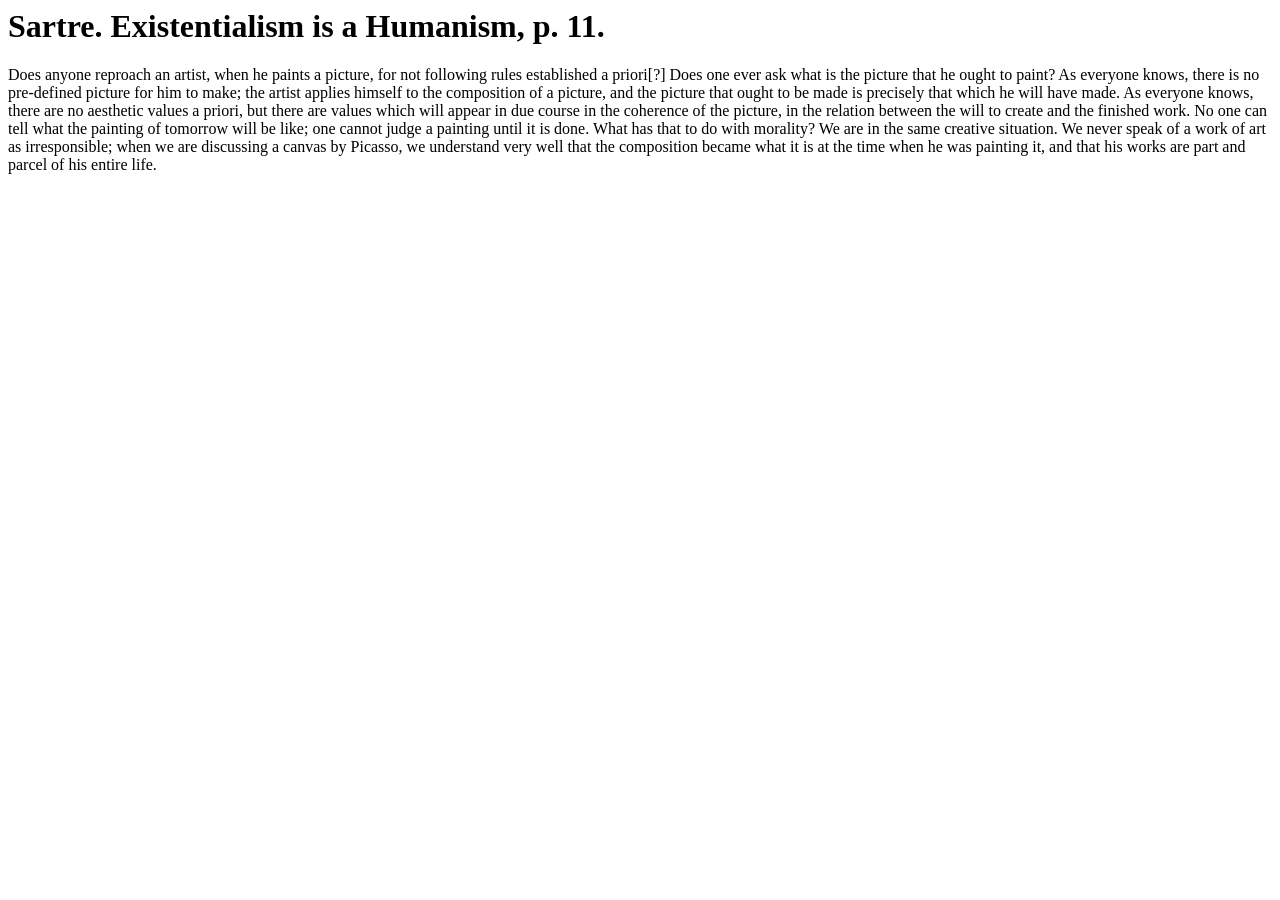
==== index.html @ 4b5441b8 "Add style.css link to index.html" ====
<html>
<head>
<link rel="stylesheet" href="styles.css" type="text/css">
<title>Chapterhause</title>
</head>
<body>

<h1>Sartre. Existentialism is a Humanism, p. 11.</h1>

<p>Does anyone reproach an artist, when he paints a picture, for not following rules established a
priori[?] Does one ever ask what is the picture that he ought to paint? As everyone knows,
there is no pre-defined picture for him to make; the artist applies himself to the
composition of a picture, and the picture that ought to be made is precisely that which he
will have made. As everyone knows, there are no aesthetic values a priori, but there are
values which will appear in due course in the coherence of the picture, in the relation
between the will to create and the finished work. No one can tell what the painting of
tomorrow will be like; one cannot judge a painting until it is done. What has that to do with
morality? We are in the same creative situation. We never speak of a work of art as
irresponsible; when we are discussing a canvas by Picasso, we understand very well that
the composition became what it is at the time when he was painting it, and that his works
are part and parcel of his entire life.</p>

</body>
</html>
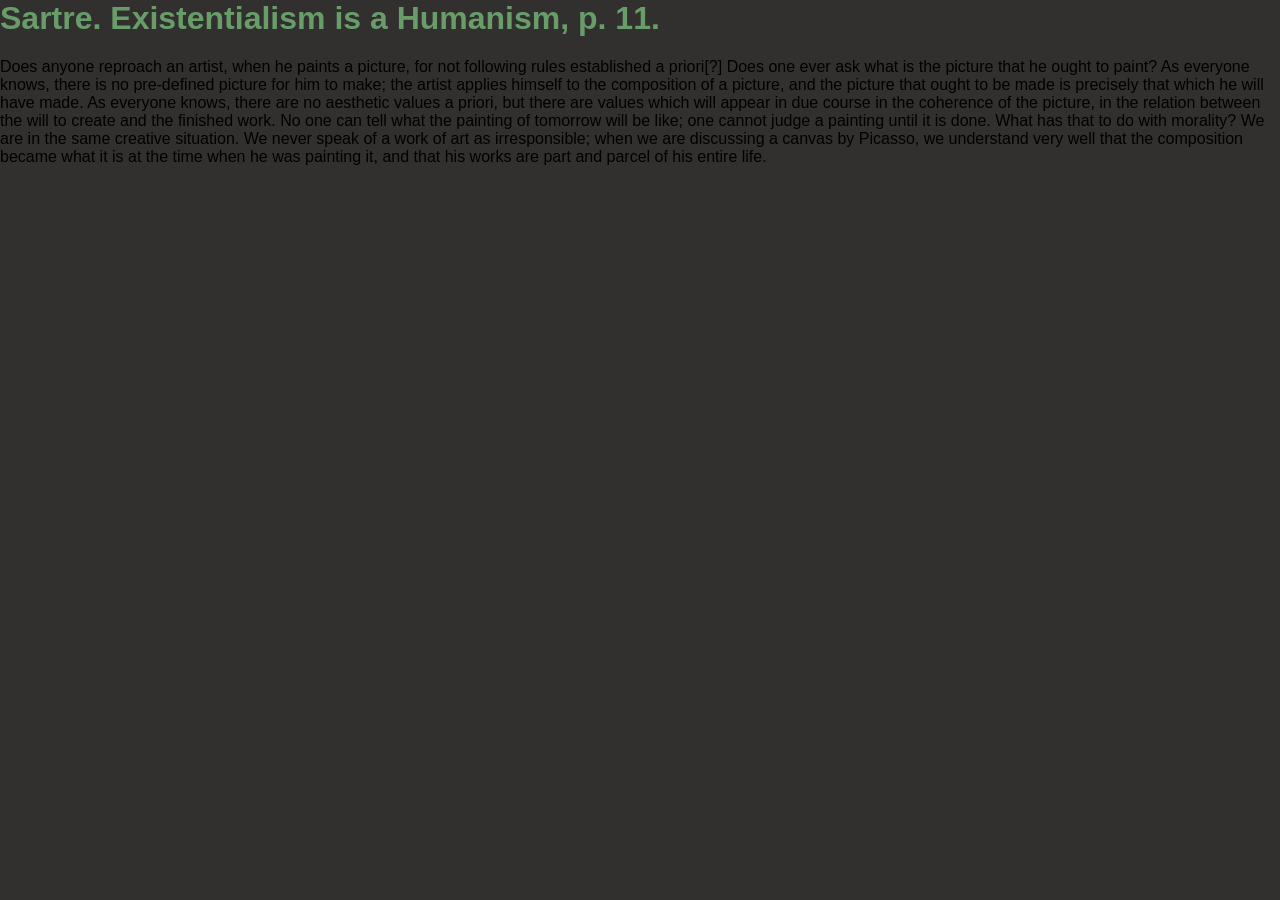
==== commit 60fad859: "styles.css -> style.css" ====
--- a/index.html
+++ b/index.html
@@ -1,6 +1,6 @@
 <html>
 <head>
-<link rel="stylesheet" href="styles.css" type="text/css">
+<link rel="stylesheet" href="style.css" type="text/css">
 <title>Chapterhause</title>
 </head>
 <body>
--- a/style.css
+++ b/style.css
@@ -0,0 +1,10 @@
+body {
+  font-family: Arial, sans-serif;
+  background-color: #32302F;
+  margin: 0;
+}
+
+h1 {
+  color: #689D6A;
+}
+
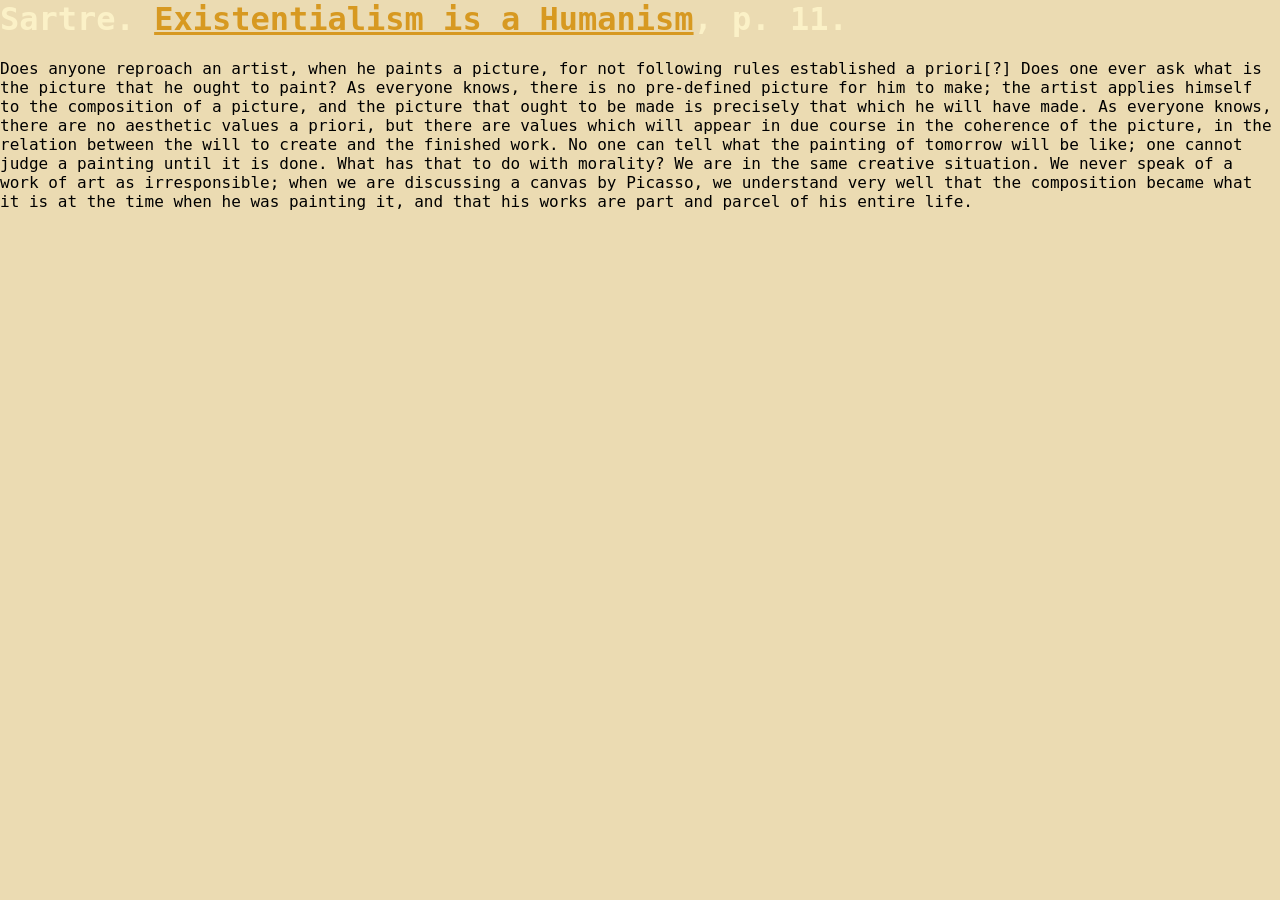
==== commit 6e75c867: "Add link to essay" ====
--- a/index.html
+++ b/index.html
@@ -5,7 +5,7 @@
 </head>
 <body>
 
-<h1>Sartre. Existentialism is a Humanism, p. 11.</h1>
+	<h1>Sartre. <a href="https://warwick.ac.uk/fac/cross_fac/complexity/people/students/dtc/students2011/maitland/philosophy/sartre-eih.pdf">Existentialism is a Humanism</a>, p. 11.</h1>
 
 <p>Does anyone reproach an artist, when he paints a picture, for not following rules established a
 priori[?] Does one ever ask what is the picture that he ought to paint? As everyone knows,
@@ -18,7 +18,7 @@
 morality? We are in the same creative situation. We never speak of a work of art as
 irresponsible; when we are discussing a canvas by Picasso, we understand very well that
 the composition became what it is at the time when he was painting it, and that his works
-are part and parcel of his entire life.</p>
+are part and parcel of his entire life.
 
 </body>
 </html>
--- a/style.css
+++ b/style.css
@@ -1,10 +1,18 @@
 body {
-  font-family: Arial, sans-serif;
-  background-color: #32302F;
+  font-family: "JetBrains Mono", monospace;
+  background-color: #EBDBB2;
   margin: 0;
 }
 
 h1 {
-  color: #689D6A;
+  color: #FBF1C7;
 }
 
+a:link {
+	color: #D79921;
+}
+
+a:visited {
+	color: #BDAE93;
+}
+
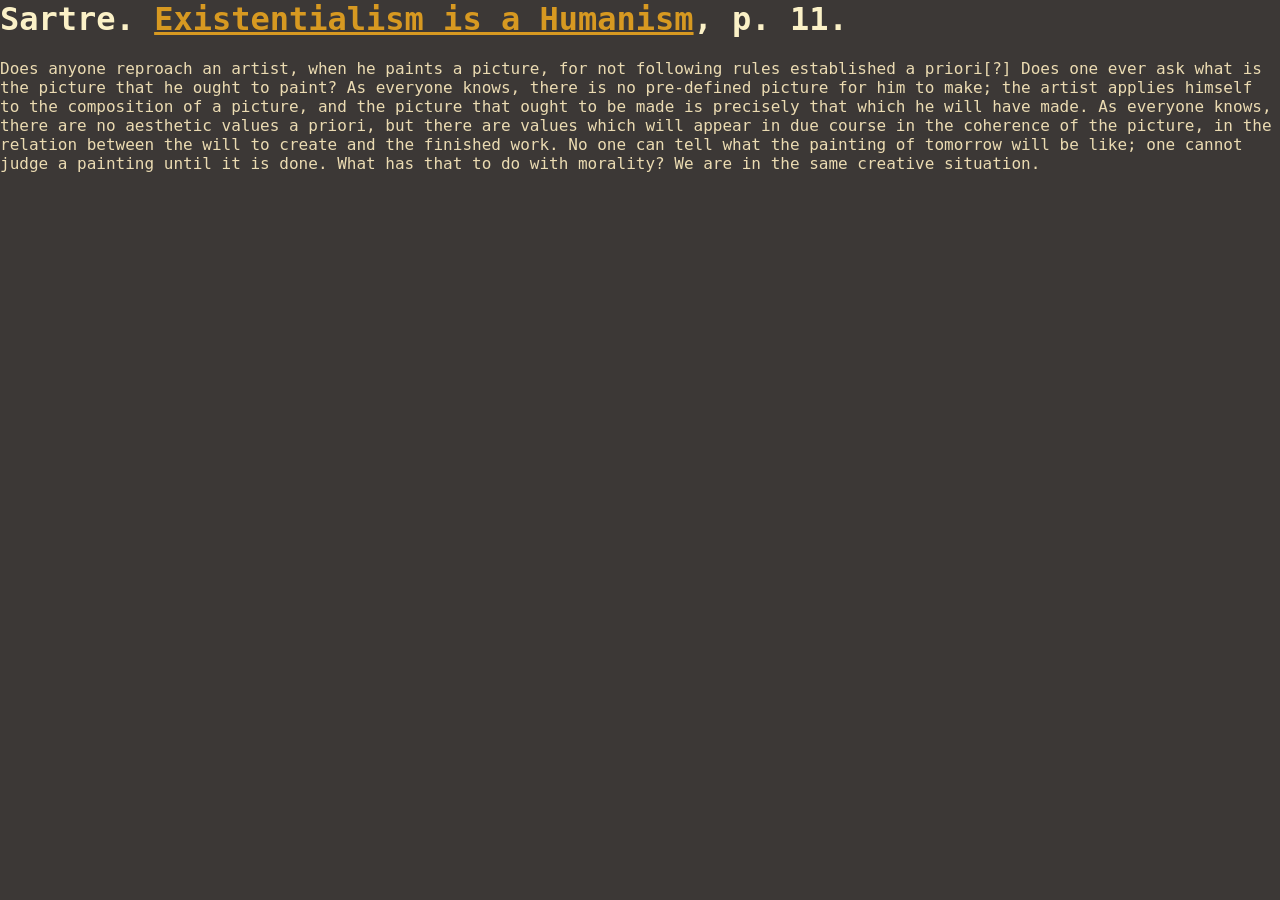
==== commit 4bb8e08c: "Shorten quote and change background color" ====
--- a/index.html
+++ b/index.html
@@ -15,10 +15,6 @@
 values which will appear in due course in the coherence of the picture, in the relation
 between the will to create and the finished work. No one can tell what the painting of
 tomorrow will be like; one cannot judge a painting until it is done. What has that to do with
-morality? We are in the same creative situation. We never speak of a work of art as
-irresponsible; when we are discussing a canvas by Picasso, we understand very well that
-the composition became what it is at the time when he was painting it, and that his works
-are part and parcel of his entire life.
-
+morality? We are in the same creative situation. 
 </body>
 </html>
--- a/style.css
+++ b/style.css
@@ -1,6 +1,7 @@
 body {
   font-family: "JetBrains Mono", monospace;
-  background-color: #EBDBB2;
+  background-color: #3C3836;
+	color: #EBDBB2;
   margin: 0;
 }
 
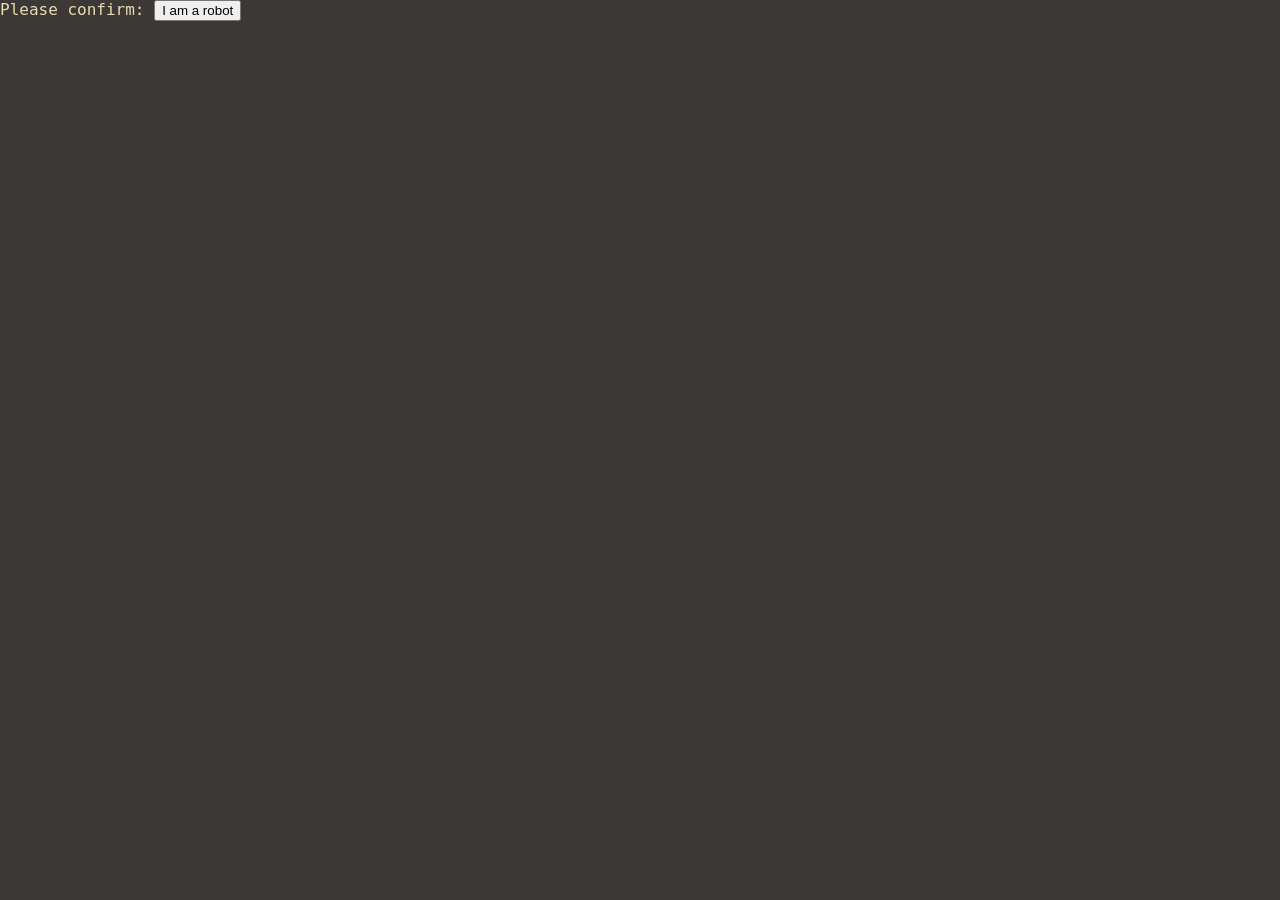
==== commit dda2d00d: "Try redirecting button" ====
--- a/index.html
+++ b/index.html
@@ -5,16 +5,9 @@
 </head>
 <body>
 
-	<h1>Sartre. <a href="https://warwick.ac.uk/fac/cross_fac/complexity/people/students/dtc/students2011/maitland/philosophy/sartre-eih.pdf">Existentialism is a Humanism</a>, p. 11.</h1>
+	<p>Please confirm:
 
-<p>Does anyone reproach an artist, when he paints a picture, for not following rules established a
-priori[?] Does one ever ask what is the picture that he ought to paint? As everyone knows,
-there is no pre-defined picture for him to make; the artist applies himself to the
-composition of a picture, and the picture that ought to be made is precisely that which he
-will have made. As everyone knows, there are no aesthetic values a priori, but there are
-values which will appear in due course in the coherence of the picture, in the relation
-between the will to create and the finished work. No one can tell what the painting of
-tomorrow will be like; one cannot judge a painting until it is done. What has that to do with
-morality? We are in the same creative situation. 
+<button onclick="window.location.replace("https://chapterhause.github.io/sartre.html")">I am a robot</button> 
+
 </body>
 </html>
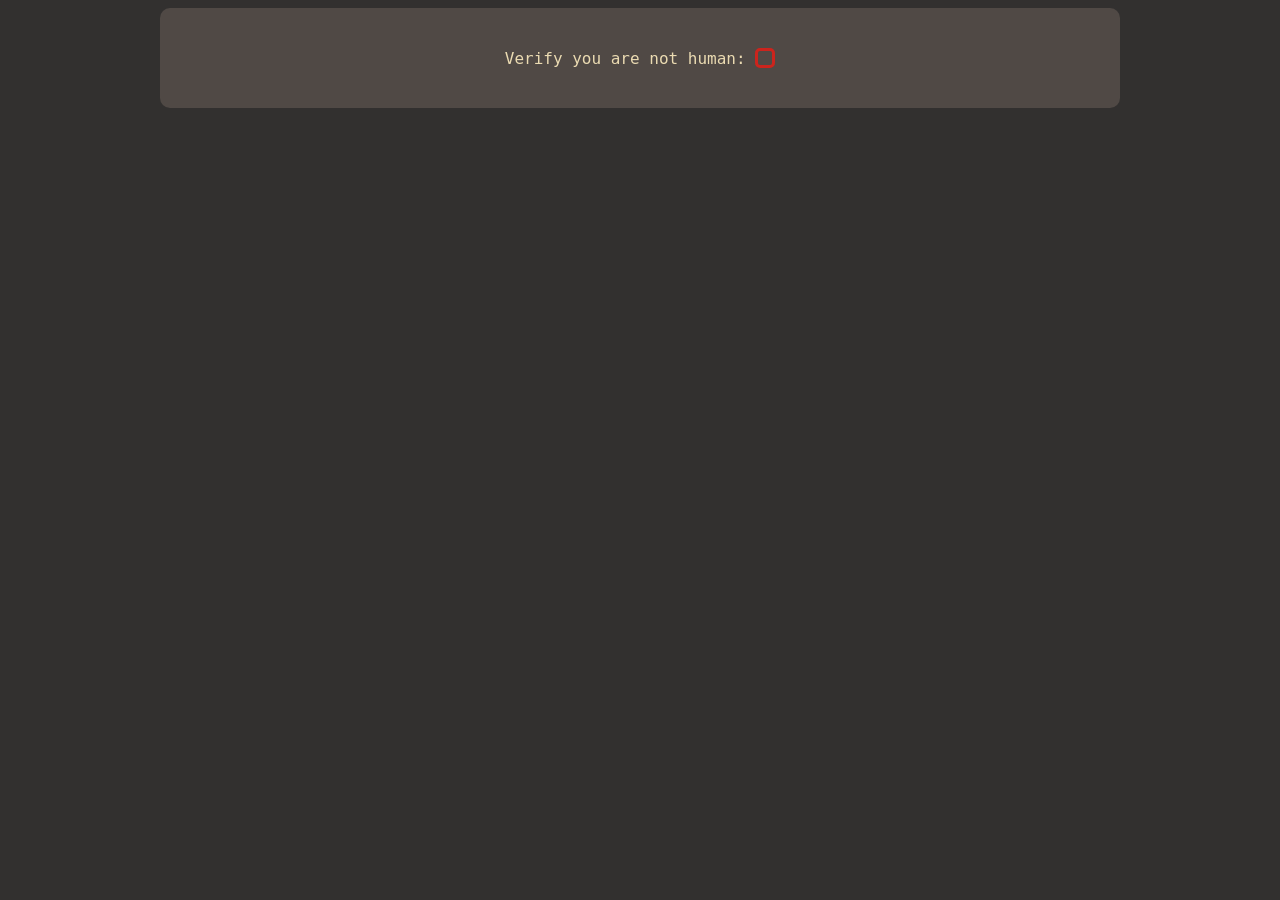
==== commit af4d247e: "Add centered div and style" ====
--- a/index.html
+++ b/index.html
@@ -1,13 +1,14 @@
 <html>
 <head>
-<link rel="stylesheet" href="style.css" type="text/css">
+<link rel="stylesheet" href="verify.css" type="text/css">
 <title>Chapterhause</title>
 </head>
 <body>
 
-	<p>Please confirm:
 
-<button onclick="window.location.replace("https://chapterhause.github.io/sartre.html")">I am a robot</button> 
-
+	<div class="verify">
+		<p>Verify you are not human:
+		<button onclick="window.location.replace('https://chapterhause.github.io/sartre.html')"> </button> 
+	</div>
 </body>
 </html>
--- a/verify.css
+++ b/verify.css
@@ -0,0 +1,27 @@
+body {	
+	font-size: 17
+	color: #EBDBB2;
+	background-color: #32302F;
+	font-family: "JetBrains Mono", monospace;	
+}
+
+.verify {
+	margin: auto;
+	width: 960px;	
+	display: flex;
+	align-items: center;
+	justify-content: center;	
+	height: 100px;
+	color: #EBDBB2;
+	background-color: #504945;
+	border-radius: 10px;
+}
+
+button {
+	background-color: #504945;
+	color: #EBDBB2;
+	border: 3px solid #CC241D;
+	width: 20px;
+	height: 20px;	
+	border-radius: 5px;
+}
